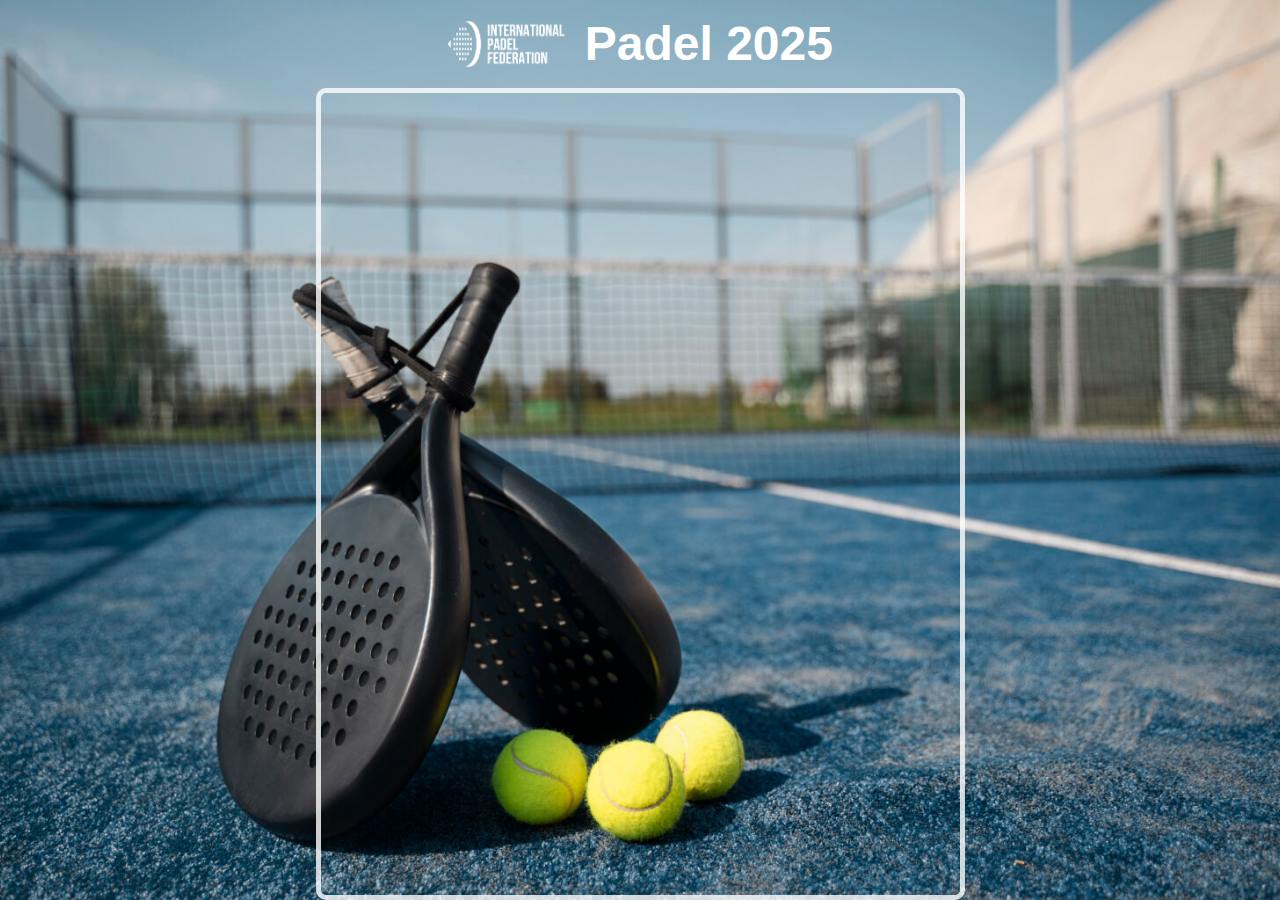
==== index.html @ 06e1cf02 "adicionar mais linhas de jogos" ====
<!DOCTYPE html>
<html lang="pt">
<head>
    <meta charset="UTF-8">
    <meta name="viewport" content="width=device-width, initial-scale=1.0">
    <title>Padel 2025</title>
    <link rel="stylesheet" href="styles.css">
    <link rel="icon" href="minilogow.png" type="image/png">
</head>
<body>
    <header>
        <img src="logofip.png" alt="Logo FIP" class="logo">
        <h1>Padel 2025</h1>
    </header>
    <iframe width="639" 
            height="900" 
            frameborder="0" 
            scrolling="no" 
            src="https://onedrive.live.com/embed?resid=303FD98AF91C62B6%2122246&authkey=%21AL1mRrn425yCUp8&em=2&wdAllowInteractivity=False&ActiveCell='Sheet1'!M114&Item='Sheet1'!A1%3AM115&wdHideGridlines=True&wdInConfigurator=True&wdInConfigurator=True">
    </iframe>
</body>
</html>
---- styles.css ----
body {
    background-image: url('fundopadel.jpg');
    background-size: cover;
    background-position: center;
    font-family: 'Arial', sans-serif;
    margin: 0;
    display: flex;
    justify-content: flex-start;
    align-items: center;
    height: 100vh;
    flex-direction: column;
    text-align: center;
    color: #fff;
}

header {
    display: flex;
    align-items: center;
    margin: 20px 0;
}

.logo {
    height: 100%;  /* A altura será ajustada pela altura do pai, que é o header */
    max-height: 3em;  /* Altura máxima do logotipo */
    margin-right: 20px;
}

h1 {
    font-size: 3em;
    margin: 0;
    line-height: 1em;  /* A altura da linha será igual ao tamanho da fonte */
}

iframe {
    border: 5px solid #fff;
    border-radius: 10px;
    opacity: 0.8;
    width: 90vw;  /* Utiliza 90% da largura da viewport */
    max-width: 639px; /* Limita a largura máxima */
    height: 900px; /* Mantém a altura fixa */
}

/* Estilos responsivos */
@media (max-width: 768px) {
    h1 {
        font-size: 2em;
    }

    iframe {
        width: 90vw;  /* Utiliza 90% da largura da viewport */
        max-width: 639px;  /* Remove a limitação de largura máxima */
        height: 900px; /* Mantém a altura fixa */
    }

    .logo {
        max-height: 2em;  /* Ajusta a altura máxima do logotipo em telas menores */
    }
}
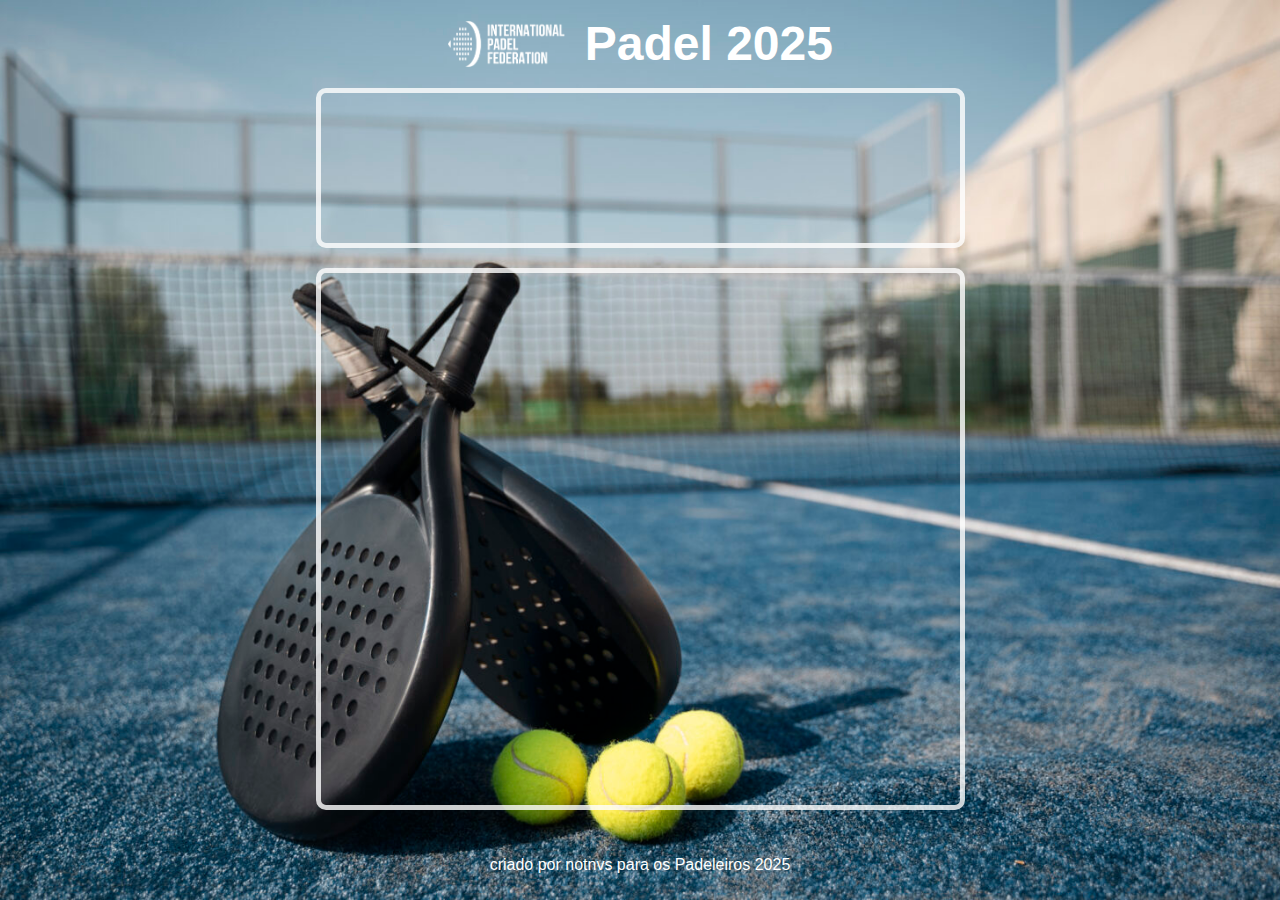
==== commit 545f6f9c: "separação tabelas e novo css" ====
--- a/index.html
+++ b/index.html
@@ -12,11 +12,18 @@
         <img src="logofip.png" alt="Logo FIP" class="logo">
         <h1>Padel 2025</h1>
     </header>
-    <iframe width="639" 
-            height="900" 
+    <iframe class="iframe-small" 
             frameborder="0" 
             scrolling="no" 
-            src="https://onedrive.live.com/embed?resid=303FD98AF91C62B6%2122246&authkey=%21AL1mRrn425yCUp8&em=2&wdAllowInteractivity=False&ActiveCell='Sheet1'!M114&Item='Sheet1'!A1%3AM115&wdHideGridlines=True&wdInConfigurator=True&wdInConfigurator=True">
+            src="https://onedrive.live.com/embed?resid=303FD98AF91C62B6%2122246&authkey=%21AL1mRrn425yCUp8&em=2&wdAllowInteractivity=False&ActiveCell='Sheet1'!D4&Item='Sheet1'!A1%3AM10&wdHideGridlines=True&wdInConfigurator=True&wdInConfigurator=True">
     </iframe>
+    <iframe class="iframe-large" 
+            frameborder="0" 
+            scrolling="no" 
+            src="https://onedrive.live.com/embed?resid=303FD98AF91C62B6%2122246&authkey=%21AL1mRrn425yCUp8&em=2&wdAllowInteractivity=False&ActiveCell='Sheet1'!M114&Item='Sheet1'!A10%3AM115&wdHideGridlines=True&wdInConfigurator=True&wdInConfigurator=True">
+    </iframe>
+    <footer>
+        <p>criado por notnvs para os Padeleiros 2025</p>
+    </footer>
 </body>
 </html>
--- a/styles.css
+++ b/styles.css
@@ -31,13 +31,32 @@
     line-height: 1em;  /* A altura da linha será igual ao tamanho da fonte */
 }
 
-iframe {
+.iframe-small {
     border: 5px solid #fff;
     border-radius: 10px;
     opacity: 0.8;
     width: 90vw;  /* Utiliza 90% da largura da viewport */
     max-width: 639px; /* Limita a largura máxima */
-    height: 900px; /* Mantém a altura fixa */
+    height: 250px; /* Mantém a altura fixa específica */
+    margin-bottom: 20px; /* Adiciona espaço abaixo do iframe */
+}
+
+.iframe-large {
+    border: 5px solid #fff;
+    border-radius: 10px;
+    opacity: 0.8;
+    width: 90vw;  /* Utiliza 90% da largura da viewport */
+    max-width: 639px; /* Limita a largura máxima */
+    height: 900px; /* Mantém a altura fixa específica */
+    margin-bottom: 20px; /* Adiciona espaço abaixo do iframe */
+}
+
+footer {
+    margin-top: auto;  /* Empurra o rodapé para o final da página */
+    padding: 10px;
+    color: #ffffff;
+    width: 100%;
+    text-align: center;
 }
 
 /* Estilos responsivos */
@@ -46,10 +65,18 @@
         font-size: 2em;
     }
 
-    iframe {
+    .iframe-small {
         width: 90vw;  /* Utiliza 90% da largura da viewport */
         max-width: 639px;  /* Remove a limitação de largura máxima */
-        height: 900px; /* Mantém a altura fixa */
+        height: 230px; /* Mantém a altura fixa específica */
+        margin-bottom: 20px; /* Adiciona espaço abaixo do iframe */
+    }
+
+    .iframe-large {
+        width: 90vw;  /* Utiliza 90% da largura da viewport */
+        max-width: 639px;  /* Remove a limitação de largura máxima */
+        height: 900px; /* Mantém a altura fixa específica */
+        margin-bottom: 20px; /* Adiciona espaço abaixo do iframe */
     }
 
     .logo {
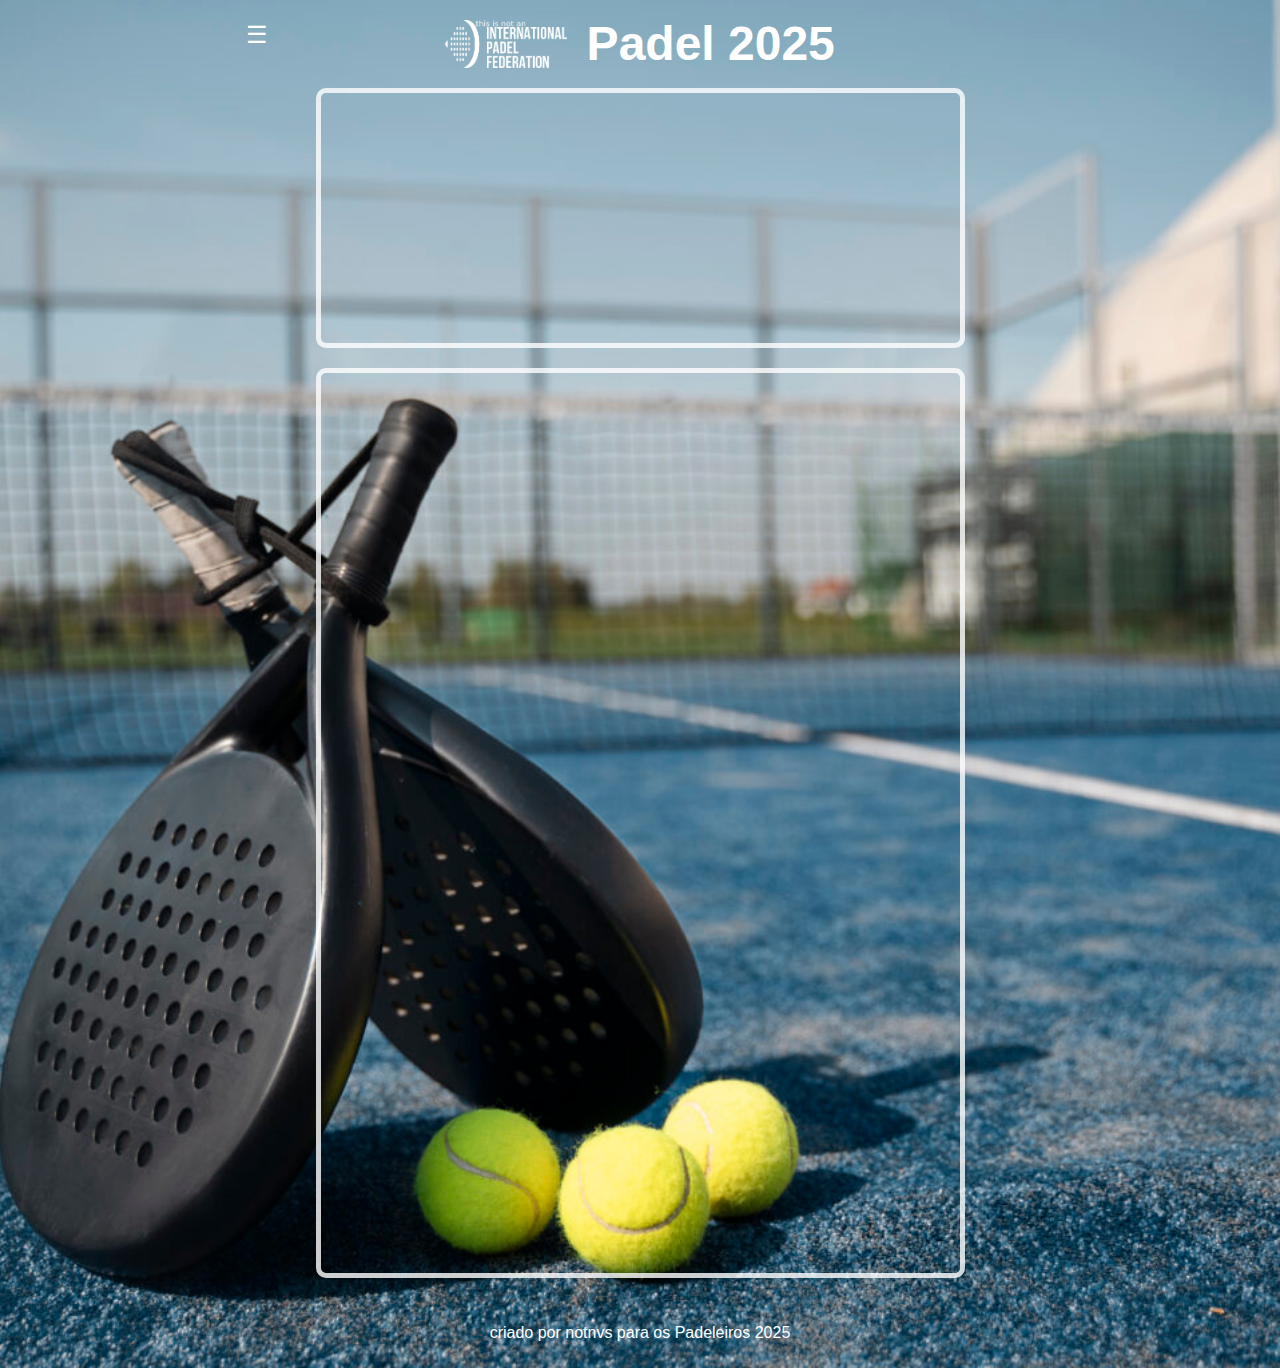
==== commit c613e11a: "novas paginas e imagens" ====
--- a/index.html
+++ b/index.html
@@ -9,13 +9,23 @@
 </head>
 <body>
     <header>
-        <img src="logofip.png" alt="Logo FIP" class="logo">
-        <h1>Padel 2025</h1>
+        <nav class="menu">
+            <button class="menu-btn">☰</button>
+            <ul class="menu-list">
+                <li><a href="index.html">Início</a></li>
+                <li><a href="campos.html">Campos de Padel</a></li>
+                <li><a href="links.html">Links úteis</a></li>
+            </ul>
+        </nav>
+        <div class="header-content">
+            <img src="padelfipnot.png" alt="Logo notFIP" class="logo">
+            <h1>Padel 2025</h1>
+        </div>
     </header>
     <iframe class="iframe-small" 
             frameborder="0" 
             scrolling="no" 
-            src="https://onedrive.live.com/embed?resid=303FD98AF91C62B6%2122246&authkey=%21AL1mRrn425yCUp8&em=2&wdAllowInteractivity=False&ActiveCell='Sheet1'!D4&Item='Sheet1'!A1%3AM10&wdHideGridlines=True&wdInConfigurator=True&wdInConfigurator=True">
+            src="https://onedrive.live.com/embed?resid=303FD98AF91C62B6%2122246&authkey=%21AL1mRrn425yCUp8&em=2&wdAllowInteractivity=False&ActiveCell='Sheet1'!C4&Item='Sheet1'!A1%3AM10&wdHideGridlines=True&wdInConfigurator=True&wdInConfigurator=True">
     </iframe>
     <iframe class="iframe-large" 
             frameborder="0" 
@@ -25,5 +35,11 @@
     <footer>
         <p>criado por notnvs para os Padeleiros 2025</p>
     </footer>
+
+    <script>
+        document.querySelector('.menu-btn').addEventListener('click', function() {
+            document.querySelector('.menu-list').classList.toggle('show');
+        });
+    </script>
 </body>
 </html>
--- a/styles.css
+++ b/styles.css
@@ -5,10 +5,9 @@
     font-family: 'Arial', sans-serif;
     margin: 0;
     display: flex;
-    justify-content: flex-start;
+    flex-direction: column;  /* Coloca os elementos em coluna */
     align-items: center;
-    height: 100vh;
-    flex-direction: column;
+    min-height: 100vh;  /* Usa min-height em vez de height */
     text-align: center;
     color: #fff;
 }
@@ -16,13 +15,73 @@
 header {
     display: flex;
     align-items: center;
-    margin: 20px 0;
+    justify-content: center;  /* Centraliza o conteúdo horizontalmente */
+    width: 100%;
+    max-width: 800px;  /* Limita a largura máxima */
+    padding: 20px;
+    position: relative;  /* Necessário para posicionamento do menu */
+}
+
+.header-content {
+    display: flex;
+    align-items: center;
 }
 
 .logo {
     height: 100%;  /* A altura será ajustada pela altura do pai, que é o header */
     max-height: 3em;  /* Altura máxima do logotipo */
-    margin-right: 20px;
+    margin-right: 20px;  /* Adiciona espaço entre o logo e o título */
+}
+
+.menu {
+    position: absolute;
+    left: 20px;  /* Alinha o menu à esquerda */
+    top: 20px;
+}
+
+.menu-btn {
+    background: none;
+    border: none;
+    color: #fff;
+    font-size: 1.5em;
+    cursor: pointer;
+}
+
+.menu-list {
+    list-style: none;
+    padding: 10px;  /* Adiciona espaçamento interno */
+    margin: 0;
+    display: none;  /* Esconde a lista por padrão */
+    position: absolute;
+    top: 40px;  /* Ajusta a posição da lista */
+    left: 0;  /* Garante que o menu abra em continuidade com o botão */
+    background-color: #000;  /* Fundo sólido preto */
+    border-radius: 5px;
+    min-width: 200px;  /* Define uma largura mínima para o menu */
+    z-index: 10;  /* Garante que o menu fique acima dos outros elementos */
+    margin-left: -10px;  /* Ajusta a posição para alinhar com o botão */
+}
+
+.menu-list.show {
+    display: block;  /* Mostra a lista quando a classe "show" é adicionada */
+}
+
+.menu-list li {
+    margin-top: 10px;
+    padding: 5px 10px;
+    width: 100%;  /* Garante que as opções ocupem toda a largura do menu */
+}
+
+.menu-list li a {
+    text-decoration: none;
+    color: #fff;
+    font-size: 1.2em;
+    display: block;  /* Garante que os links ocupem toda a largura do item */
+    text-align: left;  /* Alinha o texto à esquerda */
+}
+
+.menu-list li a:hover {
+    text-decoration: underline;
 }
 
 h1 {
@@ -83,3 +142,126 @@
         max-height: 2em;  /* Ajusta a altura máxima do logotipo em telas menores */
     }
 }
+
+.location-container {
+    display: flex;
+    align-items: flex-start;  /* Alinha os itens ao início do contêiner */
+    justify-content: space-between;  /* Distribui os itens uniformemente */
+    margin-top: 20px;
+    background-color: rgba(0, 0, 0, 0.7);
+    padding: 20px;
+    border-radius: 10px;
+    max-width: 600px;  /* Define a largura máxima da div */
+}
+
+.location-info {
+    text-align: left;
+    flex: 1;
+}
+
+.location-info p {
+    margin: 5px 0;
+}
+
+.image-container {
+    margin-top: 10px;
+    display: flex;
+    justify-content: center;
+}
+
+.location-info img {
+    max-width: 100%;
+    height: auto;
+    display: block;
+    object-fit: contain;
+    max-height: 160px;
+}
+
+.iframe {
+    flex: 1;
+    max-width: 300px;
+    height: 225px;
+    margin-left: 20px;  /* Adiciona espaço entre o texto/imagem e o iframe */
+}
+
+/* Estilos responsivos */
+@media (max-width: 768px) {
+    .location-container {
+        flex-direction: column;  /* Alinha os elementos em coluna */
+        align-items: flex-start;  /* Alinha os itens ao início do contêiner */
+    }
+
+    .location-info {
+        margin: 0 0 10px 0;
+        
+        max-height: none;
+        max-width: 260px;
+    }
+
+    .image-container {
+        margin-top: 10px;
+        margin-bottom: 10px;  /* Adiciona margem acima e abaixo da imagem */
+        
+    }
+
+    .location-info img {
+        max-width: 260px;
+    }
+
+    .iframe {
+        width: 100%;
+        margin: 10px 0;  /* Adiciona margem acima e abaixo do iframe */
+        max-width: 260px;
+    }
+}
+
+/* Estilos dos Links Úteis */
+.useful-links {
+    max-width: 600px;
+    margin: 20px auto;
+    padding: 20px;
+    background-color: rgba(0, 0, 0, 0.6);
+    border-radius: 10px;
+}
+
+.useful-links h2 {
+    font-size: 1.5em;
+    margin-bottom: 20px;
+}
+
+.link-card {
+    background-color: rgba(255, 255, 255, 0.1);
+    padding: 10px;
+    border-radius: 10px;
+    margin-top: 10px;
+    margin-bottom: 20px;
+    text-align: center;
+}
+
+.link-card h3 {
+    font-size: 1.5em;
+    margin-top: 5px;
+    margin-bottom: 10px;
+}
+
+.link-card p {
+    margin: 0;
+}
+
+.btn {
+    display: inline-block;
+    padding: 10px 20px;
+    margin-right: 5px 0;
+    color: #fff;
+    background-color: #005fc5;
+    border: none;
+    border-radius: 5px;
+    text-decoration: none;
+    font-size: 1.2em;
+    cursor: pointer;
+    transition: background-color 0.3s;
+}
+
+.btn:hover {
+    background-color: #0056b3;
+}
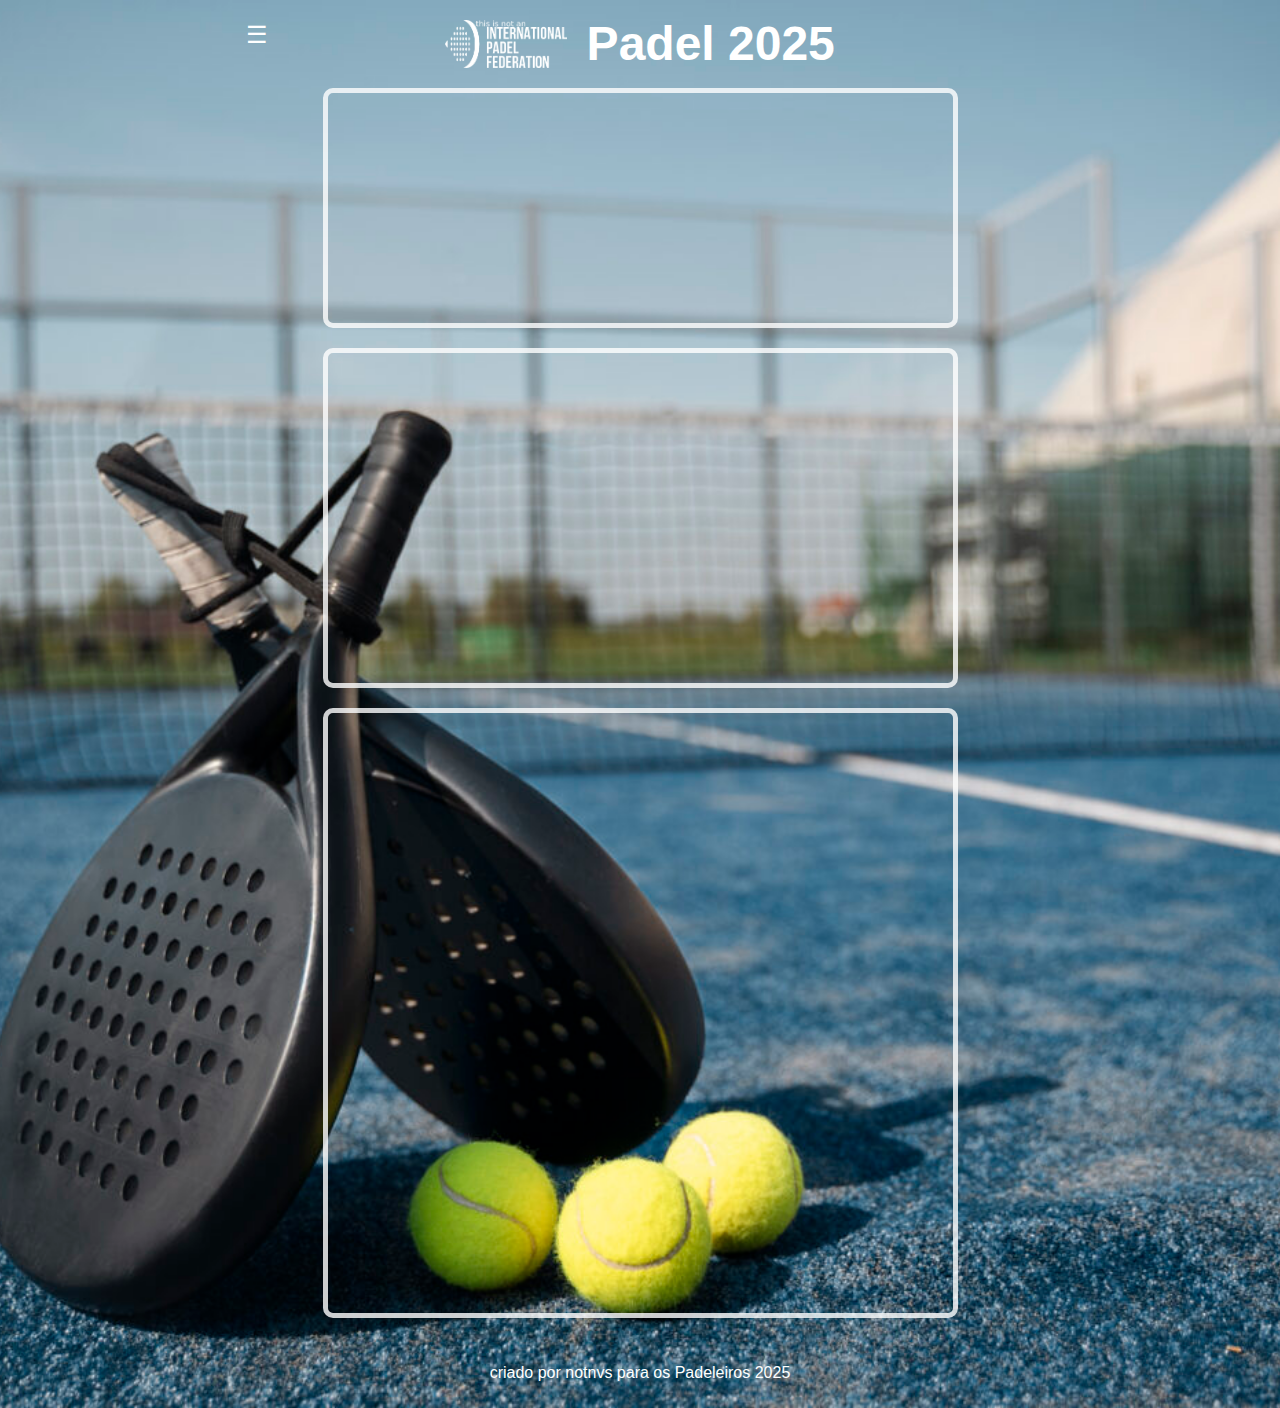
==== commit bd4483a9: "tabela equipas e zoom premier" ====
--- a/index.html
+++ b/index.html
@@ -5,7 +5,7 @@
     <meta name="viewport" content="width=device-width, initial-scale=1.0">
     <title>Padel 2025</title>
     <link rel="stylesheet" href="styles.css">
-    <link rel="icon" href="minilogow.png" type="image/png">
+    <link rel="icon" href="images/minilogow.png" type="image/png">
 </head>
 <body>
     <header>
@@ -15,10 +15,11 @@
                 <li><a href="index.html">Início</a></li>
                 <li><a href="campos.html">Campos de Padel</a></li>
                 <li><a href="links.html">Links úteis</a></li>
+                <li><a href="premier.html">Premier Padel</a></li>
             </ul>
         </nav>
         <div class="header-content">
-            <img src="padelfipnot.png" alt="Logo notFIP" class="logo">
+            <img src="images/padelfipnot.png" alt="Logo notFIP" class="logo">
             <h1>Padel 2025</h1>
         </div>
     </header>
@@ -27,10 +28,15 @@
             scrolling="no" 
             src="https://onedrive.live.com/embed?resid=303FD98AF91C62B6%2122246&authkey=%21AL1mRrn425yCUp8&em=2&wdAllowInteractivity=False&ActiveCell='Sheet1'!C4&Item='Sheet1'!A1%3AM10&wdHideGridlines=True&wdInConfigurator=True&wdInConfigurator=True">
     </iframe>
-    <iframe class="iframe-large" 
+    <iframe class="iframe-medium" 
             frameborder="0" 
             scrolling="no" 
-            src="https://onedrive.live.com/embed?resid=303FD98AF91C62B6%2122246&authkey=%21AL1mRrn425yCUp8&em=2&wdAllowInteractivity=False&ActiveCell='Sheet1'!M114&Item='Sheet1'!A10%3AM115&wdHideGridlines=True&wdInConfigurator=True&wdInConfigurator=True">
+            src="https://onedrive.live.com/embed?resid=303FD98AF91C62B6%2122246&authkey=%21AL1mRrn425yCUp8&em=2&wdAllowInteractivity=False&ActiveCell='Sheet2'!C4&Item='Sheet2'!A1%3AM15&wdHideGridlines=True&wdInConfigurator=True&wdInConfigurator=True">
+    </iframe>
+    <iframe class="iframe-large" 
+        frameborder="0" 
+        scrolling="no" 
+        src="https://onedrive.live.com/embed?resid=303FD98AF91C62B6%2122246&authkey=%21AL1mRrn425yCUp8&em=2&wdAllowInteractivity=False&ActiveCell='Sheet1'!M114&Item='Sheet1'!A10%3AM115&wdHideGridlines=True&wdInConfigurator=True&wdInConfigurator=True">
     </iframe>
     <footer>
         <p>criado por notnvs para os Padeleiros 2025</p>
--- a/styles.css
+++ b/styles.css
@@ -1,5 +1,5 @@
 body {
-    background-image: url('fundopadel.jpg');
+    background-image: url('images/fundopadel.jpg');
     background-size: cover;
     background-position: center;
     font-family: 'Arial', sans-serif;
@@ -95,8 +95,18 @@
     border-radius: 10px;
     opacity: 0.8;
     width: 90vw;  /* Utiliza 90% da largura da viewport */
-    max-width: 639px; /* Limita a largura máxima */
-    height: 250px; /* Mantém a altura fixa específica */
+    max-width: 625px; /* Limita a largura máxima */
+    height: 230px; /* Mantém a altura fixa específica */
+    margin-bottom: 20px; /* Adiciona espaço abaixo do iframe */
+}
+
+.iframe-medium {
+    border: 5px solid #fff;
+    border-radius: 10px;
+    opacity: 0.8;
+    width: 90vw;  /* Utiliza 90% da largura da viewport */
+    max-width: 625px; /* Limita a largura máxima */
+    height: 330px; /* Mantém a altura fixa específica */
     margin-bottom: 20px; /* Adiciona espaço abaixo do iframe */
 }
 
@@ -105,8 +115,8 @@
     border-radius: 10px;
     opacity: 0.8;
     width: 90vw;  /* Utiliza 90% da largura da viewport */
-    max-width: 639px; /* Limita a largura máxima */
-    height: 900px; /* Mantém a altura fixa específica */
+    max-width: 625px; /* Limita a largura máxima */
+    height: 600px; /* Mantém a altura fixa específica */
     margin-bottom: 20px; /* Adiciona espaço abaixo do iframe */
 }
 
@@ -118,31 +128,6 @@
     text-align: center;
 }
 
-/* Estilos responsivos */
-@media (max-width: 768px) {
-    h1 {
-        font-size: 2em;
-    }
-
-    .iframe-small {
-        width: 90vw;  /* Utiliza 90% da largura da viewport */
-        max-width: 639px;  /* Remove a limitação de largura máxima */
-        height: 230px; /* Mantém a altura fixa específica */
-        margin-bottom: 20px; /* Adiciona espaço abaixo do iframe */
-    }
-
-    .iframe-large {
-        width: 90vw;  /* Utiliza 90% da largura da viewport */
-        max-width: 639px;  /* Remove a limitação de largura máxima */
-        height: 900px; /* Mantém a altura fixa específica */
-        margin-bottom: 20px; /* Adiciona espaço abaixo do iframe */
-    }
-
-    .logo {
-        max-height: 2em;  /* Ajusta a altura máxima do logotipo em telas menores */
-    }
-}
-
 .location-container {
     display: flex;
     align-items: flex-start;  /* Alinha os itens ao início do contêiner */
@@ -182,37 +167,6 @@
     max-width: 300px;
     height: 225px;
     margin-left: 20px;  /* Adiciona espaço entre o texto/imagem e o iframe */
-}
-
-/* Estilos responsivos */
-@media (max-width: 768px) {
-    .location-container {
-        flex-direction: column;  /* Alinha os elementos em coluna */
-        align-items: flex-start;  /* Alinha os itens ao início do contêiner */
-    }
-
-    .location-info {
-        margin: 0 0 10px 0;
-        
-        max-height: none;
-        max-width: 260px;
-    }
-
-    .image-container {
-        margin-top: 10px;
-        margin-bottom: 10px;  /* Adiciona margem acima e abaixo da imagem */
-        
-    }
-
-    .location-info img {
-        max-width: 260px;
-    }
-
-    .iframe {
-        width: 100%;
-        margin: 10px 0;  /* Adiciona margem acima e abaixo do iframe */
-        max-width: 260px;
-    }
 }
 
 /* Estilos dos Links Úteis */
@@ -265,3 +219,159 @@
 .btn:hover {
     background-color: #0056b3;
 }
+
+/* Media Query para dispositivos móveis */
+@media (max-width: 768px) {
+    h1 {
+        font-size: 2em;
+    }
+
+    .iframe-small {
+        width: 90vw;  /* Utiliza 90% da largura da viewport */
+        max-width: 625px;  /* Remove a limitação de largura máxima */
+        height: 230px; /* Mantém a altura fixa específica */
+        margin-bottom: 20px; /* Adiciona espaço abaixo do iframe */
+    }
+
+    .iframe-medium {
+        width: 90vw;  /* Utiliza 90% da largura da viewport */
+        max-width: 625px;  /* Remove a limitação de largura máxima */
+        height: 900px; /* Mantém a altura fixa específica */
+        margin-bottom: 20px; /* Adiciona espaço abaixo do iframe */
+    }
+
+    .iframe-large {
+        width: 90vw;  /* Utiliza 90% da largura da viewport */
+        max-width: 625px;  /* Remove a limitação de largura máxima */
+        height: 900px; /* Mantém a altura fixa específica */
+        margin-bottom: 20px; /* Adiciona espaço abaixo do iframe */
+    }
+
+    .logo {
+        max-height: 2em;  /* Ajusta a altura máxima do logotipo em telas menores */
+    }
+    
+    .location-container {
+        flex-direction: column;  /* Alinha os elementos em coluna */
+        align-items: flex-start;  /* Alinha os itens ao início do contêiner */
+    }
+
+    .location-info {
+        margin: 0 0 10px 0;
+        
+        max-height: none;
+        max-width: 260px;
+    }
+
+    .image-container {
+        margin-top: 10px;
+        margin-bottom: 10px;  /* Adiciona margem acima e abaixo da imagem */
+    }
+
+    .location-info img {
+        max-width: 260px;
+    }
+
+    .iframe {
+        width: 100%;
+        margin: 10px 0;  /* Adiciona margem acima e abaixo do iframe */
+        max-width: 260px;
+    }
+    
+    .useful-links {
+        max-width: 260px;
+    }
+
+    .btn {
+        margin-bottom: 10px;
+    }
+
+    .newsimage-container img.expanded {
+        width: auto;
+        height: auto;
+        max-height: calc(100vh - 40px);
+        position: fixed;
+        top: 50%;
+        left: 50%;
+        transform: translate(-50%, -50%);
+        z-index: 1000;
+        border-radius: 10px;
+    }
+}
+
+
+
+
+
+
+/* 1. Secção dentro de main com 600px de largura */
+.news-container {
+    max-width: 600px;
+    margin: 0 auto;
+    background-color: rgba(0, 0, 0, 0.7);
+    padding: 20px;
+    border-radius: 10px;
+}
+
+/* 2. Alinhar título e texto à esquerda */
+.news-info h2,
+.news-info p {
+    text-align: left;
+}
+
+/* 3. Centralizar imagem e ajustá-la à largura da secção, mantendo a proporção */
+.newsimage-container img {
+    display: block;
+    margin: 10px auto;
+    max-width: 100%;
+    height: auto;
+    cursor: pointer;
+    border-radius: 10px;
+}
+
+/* 4. Aumentar a imagem para o tamanho da janela em desktop */
+.newsimage-container img.expanded {
+    width: auto;
+    height: auto;
+    max-width: calc(100vw - 40px);
+    max-height: calc(100vh - 40px);
+    position: fixed;
+    top: 50%;
+    left: 50%;
+    transform: translate(-50%, -50%);
+    z-index: 1000;
+    border-radius: 10px;
+}
+
+/* Sobreposição escurecida */
+.overlay {
+    position: fixed;
+    top: 0;
+    left: 0;
+    width: 100%;
+    height: 100%;
+    background: rgba(0, 0, 0, 0.7);
+    z-index: 999;
+    display: none;
+}
+
+/* Exibir sobreposição quando a imagem estiver expandida */
+.overlay.show {
+    display: block;
+}
+
+/* Estilo da imagem expandida em dispositivos móveis */
+@media (max-width: 768px) {
+    .newsimage-container img.expanded {
+        width: auto;
+        height: 100vh;
+        max-width: none;
+        max-height: 500px;
+        top: 50%;
+        left: 50%;
+        transform: translate(-50%, -50%);
+        z-index: 1000;
+        border-radius: 10px;
+        overflow: auto;
+    }
+}
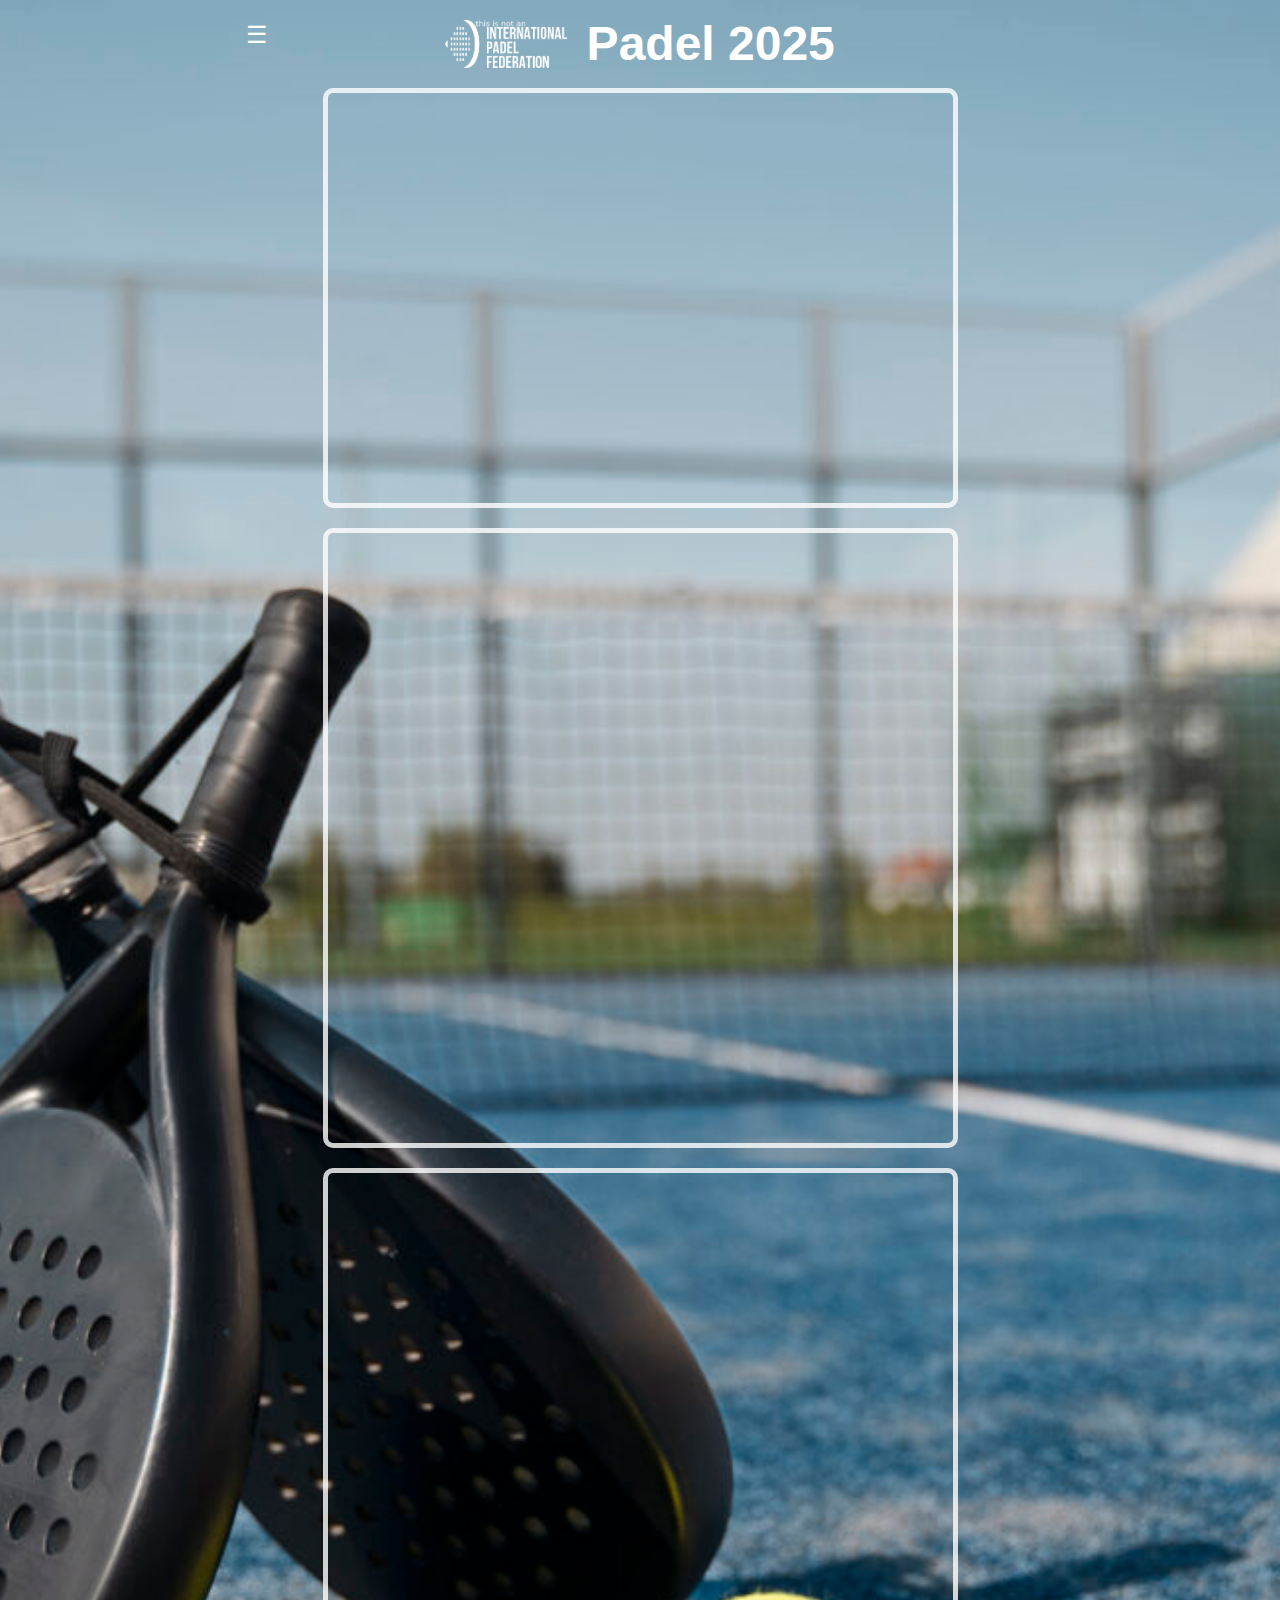
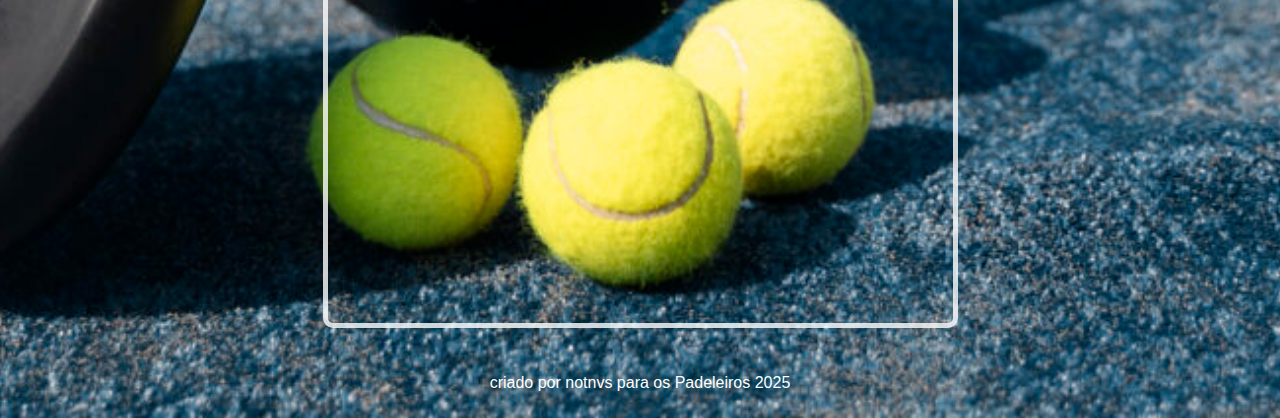
==== commit 34414552: "alteração ranking para ranking anual e trimestral" ====
--- a/index.html
+++ b/index.html
@@ -13,6 +13,8 @@
             <button class="menu-btn">☰</button>
             <ul class="menu-list">
                 <li><a href="index.html">Início</a></li>
+                <li><a href="rankingindividual.html">Ranking Individual</a></li>
+                <li><a href="rankingequipas.html">Ranking Equipas</a></li>
                 <li><a href="campos.html">Campos de Padel</a></li>
                 <li><a href="links.html">Links úteis</a></li>
                 <li><a href="premier.html">Premier Padel</a></li>
@@ -23,20 +25,20 @@
             <h1>Padel 2025</h1>
         </div>
     </header>
-    <iframe class="iframe-small" 
+    <iframe class="iframe-individualano" 
             frameborder="0" 
             scrolling="no" 
-            src="https://onedrive.live.com/embed?resid=303FD98AF91C62B6%2122246&authkey=%21AL1mRrn425yCUp8&em=2&wdAllowInteractivity=False&ActiveCell='Sheet1'!C4&Item='Sheet1'!A1%3AM10&wdHideGridlines=True&wdInConfigurator=True&wdInConfigurator=True">
+            src="https://onedrive.live.com/embed?resid=303fd98af91c62b6%2127152&authkey=%21AIogFQ7x5U37RhE&em=2&wdAllowInteractivity=False&Item='Individual%20Anual'!A1%3AJ18&wdHideGridlines=True&wdInConfigurator=True&wdInConfigurator=True">
     </iframe>
-    <iframe class="iframe-medium" 
+    <iframe class="iframe-equipasano" 
             frameborder="0" 
             scrolling="no" 
-            src="https://onedrive.live.com/embed?resid=303FD98AF91C62B6%2122246&authkey=%21AL1mRrn425yCUp8&em=2&wdAllowInteractivity=False&ActiveCell='Sheet2'!C4&Item='Sheet2'!A1%3AM15&wdHideGridlines=True&wdInConfigurator=True&wdInConfigurator=True">
+            src="https://onedrive.live.com/embed?resid=303fd98af91c62b6%2127152&authkey=%21AIogFQ7x5U37RhE&em=2&wdAllowInteractivity=False&Item='Duplas%20Anual'!A1%3AJ28&wdHideGridlines=True&wdInConfigurator=True&wdInConfigurator=True">
     </iframe>
-    <iframe class="iframe-large" 
-        frameborder="0" 
-        scrolling="no" 
-        src="https://onedrive.live.com/embed?resid=303FD98AF91C62B6%2122246&authkey=%21AL1mRrn425yCUp8&em=2&wdAllowInteractivity=False&ActiveCell='Sheet1'!M114&Item='Sheet1'!A10%3AM115&wdHideGridlines=True&wdInConfigurator=True&wdInConfigurator=True">
+    <iframe class="iframe-jogos" 
+            frameborder="0" 
+            scrolling="no" 
+            src="https://onedrive.live.com/embed?resid=303fd98af91c62b6%2127152&authkey=%21AIogFQ7x5U37RhE&em=2&wdAllowInteractivity=False&Item='Jogos'!A1%3AL750&wdHideGridlines=True&wdInConfigurator=True&wdInConfigurator=True">
     </iframe>
     <footer>
         <p>criado por notnvs para os Padeleiros 2025</p>
@@ -49,3 +51,4 @@
     </script>
 </body>
 </html>
+
--- a/styles.css
+++ b/styles.css
@@ -90,33 +90,53 @@
     line-height: 1em;  /* A altura da linha será igual ao tamanho da fonte */
 }
 
-.iframe-small {
+.iframe-individualano {
     border: 5px solid #fff;
     border-radius: 10px;
     opacity: 0.8;
     width: 90vw;  /* Utiliza 90% da largura da viewport */
     max-width: 625px; /* Limita a largura máxima */
-    height: 230px; /* Mantém a altura fixa específica */
+    height: 410px; /* Mantém a altura fixa específica */
     margin-bottom: 20px; /* Adiciona espaço abaixo do iframe */
 }
 
-.iframe-medium {
+.iframe-individualtrimestre {
     border: 5px solid #fff;
     border-radius: 10px;
     opacity: 0.8;
     width: 90vw;  /* Utiliza 90% da largura da viewport */
     max-width: 625px; /* Limita a largura máxima */
-    height: 330px; /* Mantém a altura fixa específica */
+    height: 765px; /* Mantém a altura fixa específica */
     margin-bottom: 20px; /* Adiciona espaço abaixo do iframe */
 }
 
-.iframe-large {
+.iframe-equipasano {
     border: 5px solid #fff;
     border-radius: 10px;
     opacity: 0.8;
     width: 90vw;  /* Utiliza 90% da largura da viewport */
     max-width: 625px; /* Limita a largura máxima */
-    height: 600px; /* Mantém a altura fixa específica */
+    height: 610px; /* Mantém a altura fixa específica */
+    margin-bottom: 20px; /* Adiciona espaço abaixo do iframe */
+}
+
+.iframe-equipastrimestre {
+    border: 5px solid #fff;
+    border-radius: 10px;
+    opacity: 0.8;
+    width: 90vw;  /* Utiliza 90% da largura da viewport */
+    max-width: 625px; /* Limita a largura máxima */
+    height: 1170px; /* Mantém a altura fixa específica */
+    margin-bottom: 20px; /* Adiciona espaço abaixo do iframe */
+}
+
+.iframe-jogos {
+    border: 5px solid #fff;
+    border-radius: 10px;
+    opacity: 0.8;
+    width: 90vw;  /* Utiliza 90% da largura da viewport */
+    max-width: 625px; /* Limita a largura máxima */
+    height: 750px; /* Mantém a altura fixa específica */
     margin-bottom: 20px; /* Adiciona espaço abaixo do iframe */
 }
 
@@ -137,21 +157,67 @@
     padding: 20px;
     border-radius: 10px;
     max-width: 600px;  /* Define a largura máxima da div */
-}
+    box-sizing: border-box;
+}
+
+.location-containermaps {
+    display: flex;
+    align-items: flex-start;
+    justify-content: center;
+    margin-top: 20px;
+    background-color: rgba(0, 0, 0, 0.7);
+    padding: 20px;
+    border-radius: 10px;
+    max-width: 600px; /* Largura máxima de 600px */
+    width: 100%; /* Ocupa toda a largura disponível */
+    box-sizing: border-box; /* Inclui padding e border na largura total */
+}
+
 
 .location-info {
     text-align: left;
     flex: 1;
-}
+    max-width: 250px;
+}
+
+.location-maps {
+    text-align: left;
+    flex: 1;
+    max-width: 100%; /* Garante que ocupe toda a largura do contêiner pai */
+}
+
 
 .location-info p {
     margin: 5px 0;
+    max-width: 250px;
+}
+
+.location-maps p {
+    margin: 5px 0;
+    max-width: 580px;
 }
 
 .image-container {
     margin-top: 10px;
     display: flex;
     justify-content: center;
+}
+
+.image-maps {
+    margin-top: 20px;
+    display: flex;
+    justify-content: center; /* Centraliza a imagem horizontalmente */
+}
+
+.image-maps a {
+    display: flex;
+    justify-content: center; /* Centraliza a imagem horizontalmente */
+}
+
+.image-maps img {
+    max-width: 75%; /* Ajusta a largura máxima da imagem */
+    height: auto; /* Mantém a proporção da imagem */
+    border-radius: 10px; /* Adiciona bordas arredondadas */
 }
 
 .location-info img {
@@ -160,6 +226,8 @@
     display: block;
     object-fit: contain;
     max-height: 160px;
+    max-width: 250px;
+    border-radius: 10px;
 }
 
 .iframe {
@@ -167,6 +235,7 @@
     max-width: 300px;
     height: 225px;
     margin-left: 20px;  /* Adiciona espaço entre o texto/imagem e o iframe */
+    border-radius: 10px;
 }
 
 /* Estilos dos Links Úteis */
@@ -220,90 +289,6 @@
     background-color: #0056b3;
 }
 
-/* Media Query para dispositivos móveis */
-@media (max-width: 768px) {
-    h1 {
-        font-size: 2em;
-    }
-
-    .iframe-small {
-        width: 90vw;  /* Utiliza 90% da largura da viewport */
-        max-width: 625px;  /* Remove a limitação de largura máxima */
-        height: 230px; /* Mantém a altura fixa específica */
-        margin-bottom: 20px; /* Adiciona espaço abaixo do iframe */
-    }
-
-    .iframe-medium {
-        width: 90vw;  /* Utiliza 90% da largura da viewport */
-        max-width: 625px;  /* Remove a limitação de largura máxima */
-        height: 900px; /* Mantém a altura fixa específica */
-        margin-bottom: 20px; /* Adiciona espaço abaixo do iframe */
-    }
-
-    .iframe-large {
-        width: 90vw;  /* Utiliza 90% da largura da viewport */
-        max-width: 625px;  /* Remove a limitação de largura máxima */
-        height: 900px; /* Mantém a altura fixa específica */
-        margin-bottom: 20px; /* Adiciona espaço abaixo do iframe */
-    }
-
-    .logo {
-        max-height: 2em;  /* Ajusta a altura máxima do logotipo em telas menores */
-    }
-    
-    .location-container {
-        flex-direction: column;  /* Alinha os elementos em coluna */
-        align-items: flex-start;  /* Alinha os itens ao início do contêiner */
-    }
-
-    .location-info {
-        margin: 0 0 10px 0;
-        
-        max-height: none;
-        max-width: 260px;
-    }
-
-    .image-container {
-        margin-top: 10px;
-        margin-bottom: 10px;  /* Adiciona margem acima e abaixo da imagem */
-    }
-
-    .location-info img {
-        max-width: 260px;
-    }
-
-    .iframe {
-        width: 100%;
-        margin: 10px 0;  /* Adiciona margem acima e abaixo do iframe */
-        max-width: 260px;
-    }
-    
-    .useful-links {
-        max-width: 260px;
-    }
-
-    .btn {
-        margin-bottom: 10px;
-    }
-
-    .newsimage-container img.expanded {
-        width: auto;
-        height: auto;
-        max-height: calc(100vh - 40px);
-        position: fixed;
-        top: 50%;
-        left: 50%;
-        transform: translate(-50%, -50%);
-        z-index: 1000;
-        border-radius: 10px;
-    }
-}
-
-
-
-
-
-
 /* 1. Secção dentro de main com 600px de largura */
 .news-container {
     max-width: 600px;
@@ -360,8 +345,113 @@
     display: block;
 }
 
-/* Estilo da imagem expandida em dispositivos móveis */
+/* Media Query para dispositivos móveis */
 @media (max-width: 768px) {
+    h1 {
+        font-size: 2em;
+    }
+
+    .iframe-individualano {
+        border: 5px solid #fff;
+        border-radius: 10px;
+        opacity: 0.8;
+        width: 90vw;  /* Utiliza 90% da largura da viewport */
+        max-width: 625px; /* Limita a largura máxima */
+        height: 410px; /* Mantém a altura fixa específica */
+        margin-bottom: 20px; /* Adiciona espaço abaixo do iframe */
+    }
+    
+    .iframe-individualtrimestre {
+        border: 5px solid #fff;
+        border-radius: 10px;
+        opacity: 0.8;
+        width: 90vw;  /* Utiliza 90% da largura da viewport */
+        max-width: 625px; /* Limita a largura máxima */
+        height: 765px; /* Mantém a altura fixa específica */
+        margin-bottom: 20px; /* Adiciona espaço abaixo do iframe */
+    }
+    
+    .iframe-equipasano {
+        border: 5px solid #fff;
+        border-radius: 10px;
+        opacity: 0.8;
+        width: 90vw;  /* Utiliza 90% da largura da viewport */
+        max-width: 625px; /* Limita a largura máxima */
+        height: 610px; /* Mantém a altura fixa específica */
+        margin-bottom: 20px; /* Adiciona espaço abaixo do iframe */
+    }
+    
+    .iframe-equipastrimestre {
+        border: 5px solid #fff;
+        border-radius: 10px;
+        opacity: 0.8;
+        width: 90vw;  /* Utiliza 90% da largura da viewport */
+        max-width: 625px; /* Limita a largura máxima */
+        height: 1170px; /* Mantém a altura fixa específica */
+        margin-bottom: 20px; /* Adiciona espaço abaixo do iframe */
+    }
+    
+    .iframe-jogos {
+        border: 5px solid #fff;
+        border-radius: 10px;
+        opacity: 0.8;
+        width: 90vw;  /* Utiliza 90% da largura da viewport */
+        max-width: 625px; /* Limita a largura máxima */
+        height: 750px; /* Mantém a altura fixa específica */
+        margin-bottom: 20px; /* Adiciona espaço abaixo do iframe */
+    }
+
+    .logo {
+        max-height: 2em;  /* Ajusta a altura máxima do logotipo em telas menores */
+    }
+    
+    .location-container {
+        flex-direction: column;  /* Alinha os elementos em coluna */
+        align-items: flex-start;  /* Alinha os itens ao início do contêiner */
+    }
+
+    .location-info {
+        margin: 0 0 10px 0;
+        
+        max-height: none;
+        max-width: 260px;
+    }
+
+    .image-container {
+        margin-top: 10px;
+        margin-bottom: 10px;  /* Adiciona margem acima e abaixo da imagem */
+    }
+
+    .location-info img {
+        max-width: 260px;
+    }
+
+    .iframe {
+        width: 100%;
+        margin: 10px 0;  /* Adiciona margem acima e abaixo do iframe */
+        max-width: 260px;
+    }
+    
+    .useful-links {
+        max-width: 260px;
+    }
+
+    .btn {
+        margin-bottom: 10px;
+    }
+
+    .newsimage-container img.expanded {
+        width: auto;
+        height: auto;
+        max-height: calc(100vh - 40px);
+        position: fixed;
+        top: 50%;
+        left: 50%;
+        transform: translate(-50%, -50%);
+        z-index: 1000;
+        border-radius: 10px;
+    }
+
     .newsimage-container img.expanded {
         width: auto;
         height: 100vh;
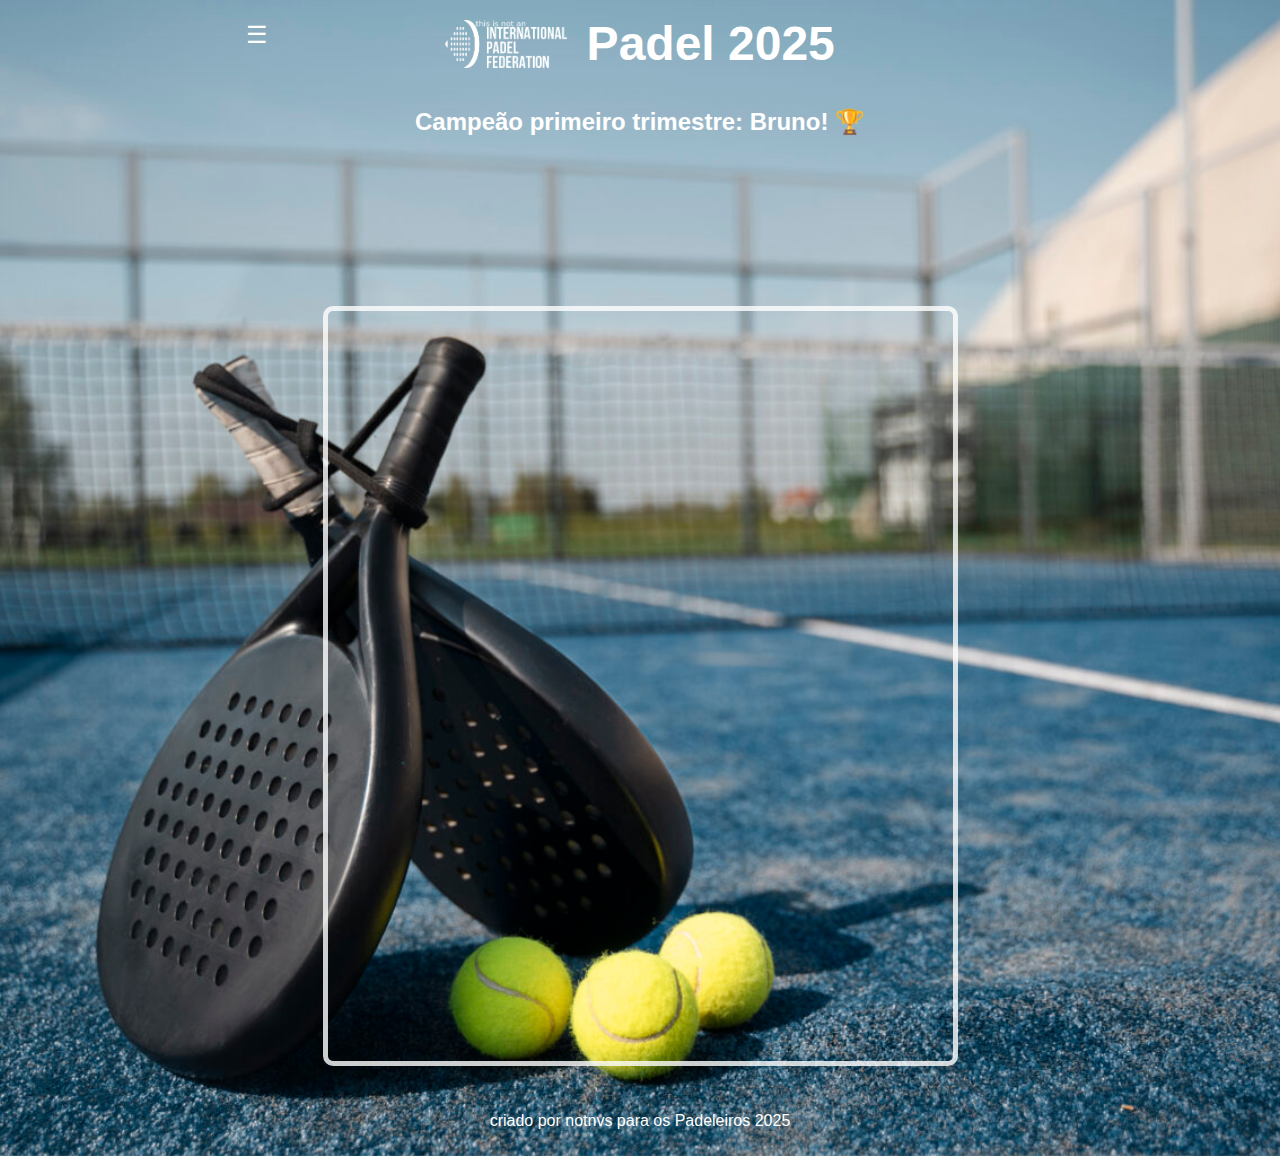
==== commit 95237788: "Update index.html" ====
--- a/index.html
+++ b/index.html
@@ -25,20 +25,16 @@
             <h1>Padel 2025</h1>
         </div>
     </header>
-    <iframe class="iframe-individualano" 
+    <h2>Campeão primeiro trimestre: Bruno! 🏆</h2>
+    <iframe class="iframe-totaltrimestre" 
             frameborder="0" 
             scrolling="no" 
-            src="https://onedrive.live.com/embed?resid=303fd98af91c62b6%2127152&authkey=%21AIogFQ7x5U37RhE&em=2&wdAllowInteractivity=False&Item='Individual%20Anual'!A1%3AJ18&wdHideGridlines=True&wdInConfigurator=True&wdInConfigurator=True">
-    </iframe>
-    <iframe class="iframe-equipasano" 
-            frameborder="0" 
-            scrolling="no" 
-            src="https://onedrive.live.com/embed?resid=303fd98af91c62b6%2127152&authkey=%21AIogFQ7x5U37RhE&em=2&wdAllowInteractivity=False&Item='Duplas%20Anual'!A1%3AJ28&wdHideGridlines=True&wdInConfigurator=True&wdInConfigurator=True">
-    </iframe>
+            src="https://1drv.ms/x/c/303fd98af91c62b6/UQS2Yhz5itk_IIAwEGoAAAAAAIogFQ7x5U37RhE?wdAllowInteractivity=False&ActiveCell='Trimestre%202'!L24&Item='Trimestre%202'!A1%3AL24&wdHideGridlines=True&wdInConfigurator=True&wdInConfigurator=True">
+    </iframe>   
     <iframe class="iframe-jogos" 
             frameborder="0" 
             scrolling="no" 
-            src="https://onedrive.live.com/embed?resid=303fd98af91c62b6%2127152&authkey=%21AIogFQ7x5U37RhE&em=2&wdAllowInteractivity=False&Item='Jogos'!A1%3AL750&wdHideGridlines=True&wdInConfigurator=True&wdInConfigurator=True">
+            src="https://1drv.ms/x/c/303fd98af91c62b6/UQS2Yhz5itk_IIAwEGoAAAAAAIogFQ7x5U37RhE?wdAllowInteractivity=False&Item='Jogos'!A1%3AM751&wdHideGridlines=True&wdDownloadButton=True&wdInConfigurator=True&wdInConfigurator=True">
     </iframe>
     <footer>
         <p>criado por notnvs para os Padeleiros 2025</p>
@@ -52,3 +48,10 @@
 </body>
 </html>
 
+
+
+
+
+
+
+
--- a/styles.css
+++ b/styles.css
@@ -296,6 +296,7 @@
     background-color: rgba(0, 0, 0, 0.7);
     padding: 20px;
     border-radius: 10px;
+    margin-bottom: 20px;
 }
 
 /* 2. Alinhar título e texto à esquerda */
@@ -410,11 +411,27 @@
         align-items: flex-start;  /* Alinha os itens ao início do contêiner */
     }
 
+    .location-containermaps {
+        flex-direction: column;  /* Alinha os elementos em coluna */
+        align-items: flex-start;  /* Alinha os itens ao início do contêiner */
+    }
+
     .location-info {
         margin: 0 0 10px 0;
-        
         max-height: none;
         max-width: 260px;
+    }
+
+    .location-maps {
+        margin: 0 0 10px 0;
+        max-height: none;
+        max-width: 260px;
+    }
+
+    .location-maps p {
+        margin: 5px 0;
+        max-width: 260px;
+        margin-bottom: 10px;
     }
 
     .image-container {
@@ -422,8 +439,17 @@
         margin-bottom: 10px;  /* Adiciona margem acima e abaixo da imagem */
     }
 
+    .image-maps {
+        margin-top: 10px;
+    }
+
     .location-info img {
         max-width: 260px;
+    }
+
+    .image-maps img {
+        max-width: 260px;
+        margin-top: 10px;
     }
 
     .iframe {
@@ -440,28 +466,35 @@
         margin-bottom: 10px;
     }
 
-    .newsimage-container img.expanded {
-        width: auto;
+    .news-container {
+        max-width: 90%; /* Limita a largura do container a 90% da viewport */
+        padding: 10px; /* Ajusta o padding para dispositivos móveis */
+        margin-bottom: 20px;
+    }
+
+    .news-info {
+        margin: 0 auto; /* Centraliza o conteúdo dentro do container */
+    }
+
+    /* Se houver um campo específico dentro do container, ajustá-lo assim */
+    .news-container input {
+        max-width: 100%; /* Garante que o campo ocupe até 100% da largura do container */
+    }
+
+    .newsimage-container img {
+        display: block;
+        margin: 10px auto;
+        max-width: 100%;
         height: auto;
-        max-height: calc(100vh - 40px);
-        position: fixed;
-        top: 50%;
-        left: 50%;
-        transform: translate(-50%, -50%);
-        z-index: 1000;
+        cursor: pointer;
         border-radius: 10px;
     }
 
-    .newsimage-container img.expanded {
-        width: auto;
-        height: 100vh;
-        max-width: none;
-        max-height: 500px;
-        top: 50%;
-        left: 50%;
-        transform: translate(-50%, -50%);
-        z-index: 1000;
-        border-radius: 10px;
-        overflow: auto;
-    }
-}
+}
+
+
+
+
+
+
+
